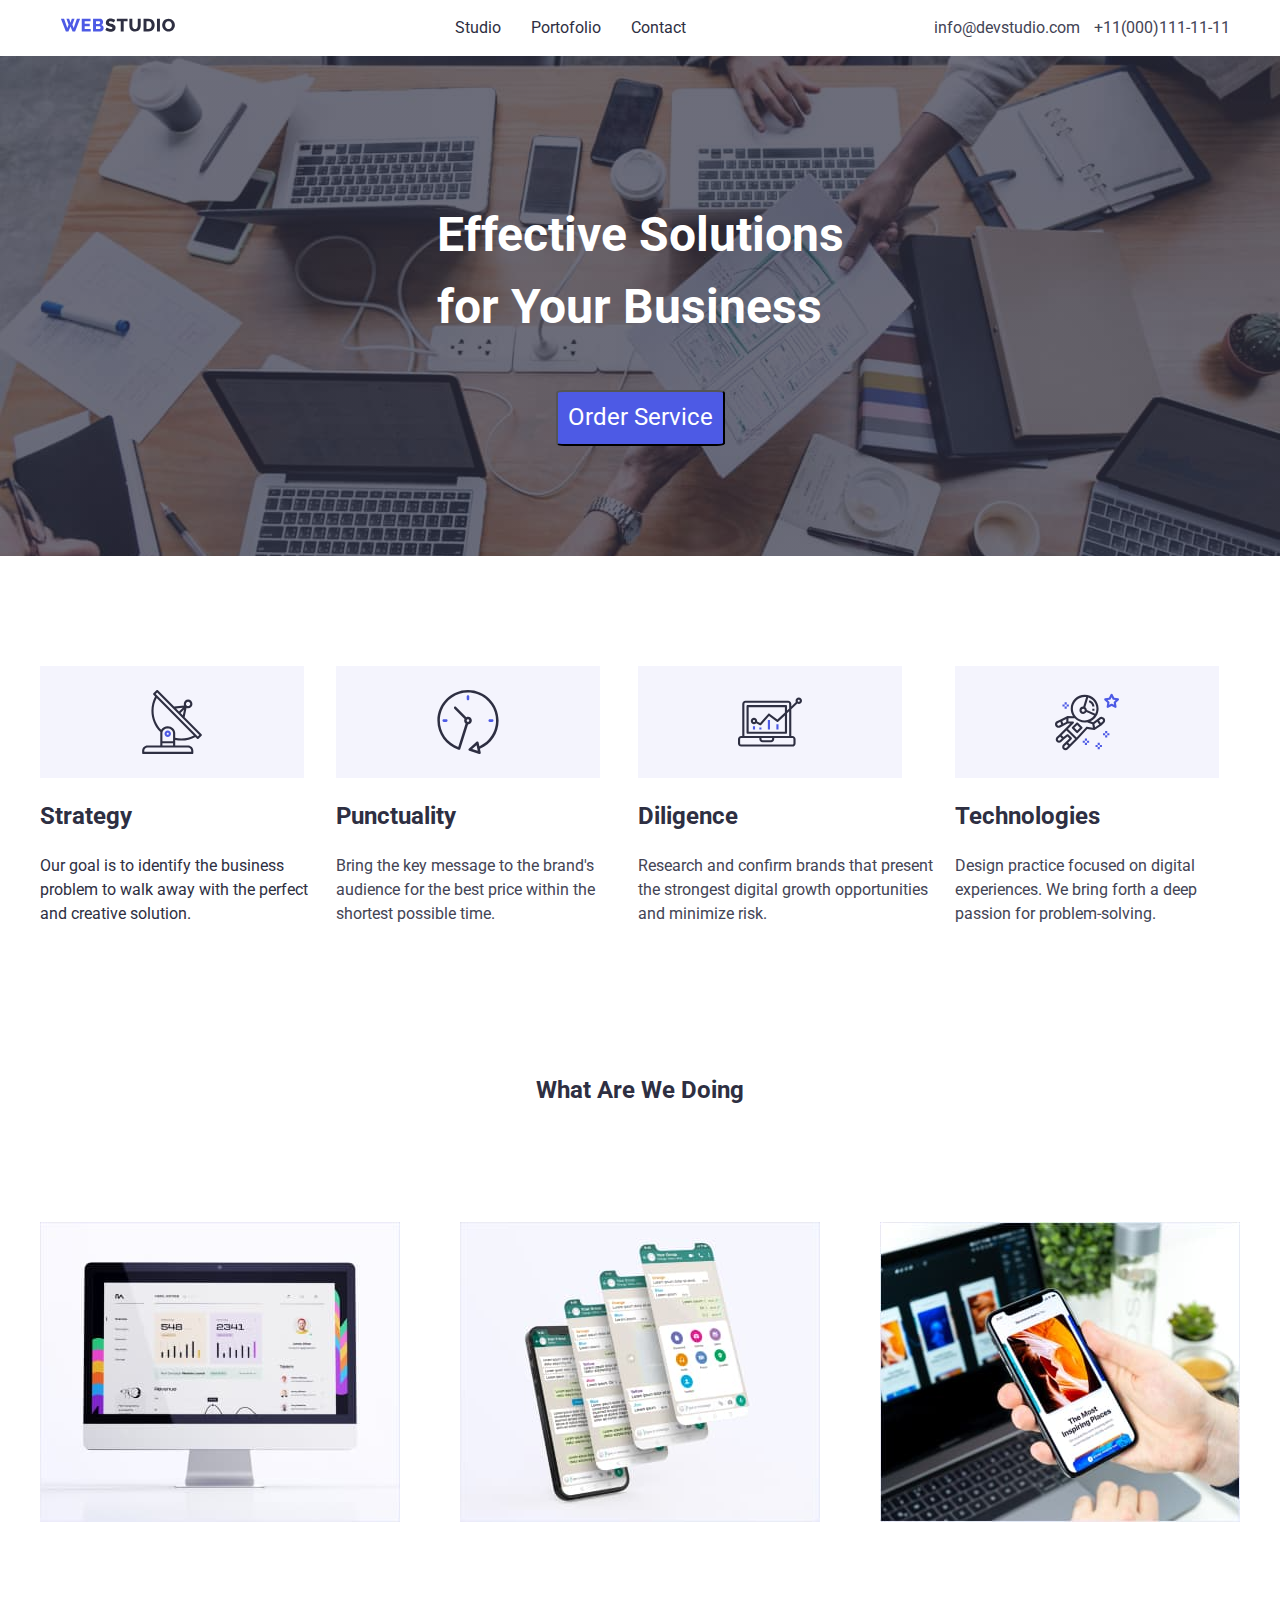
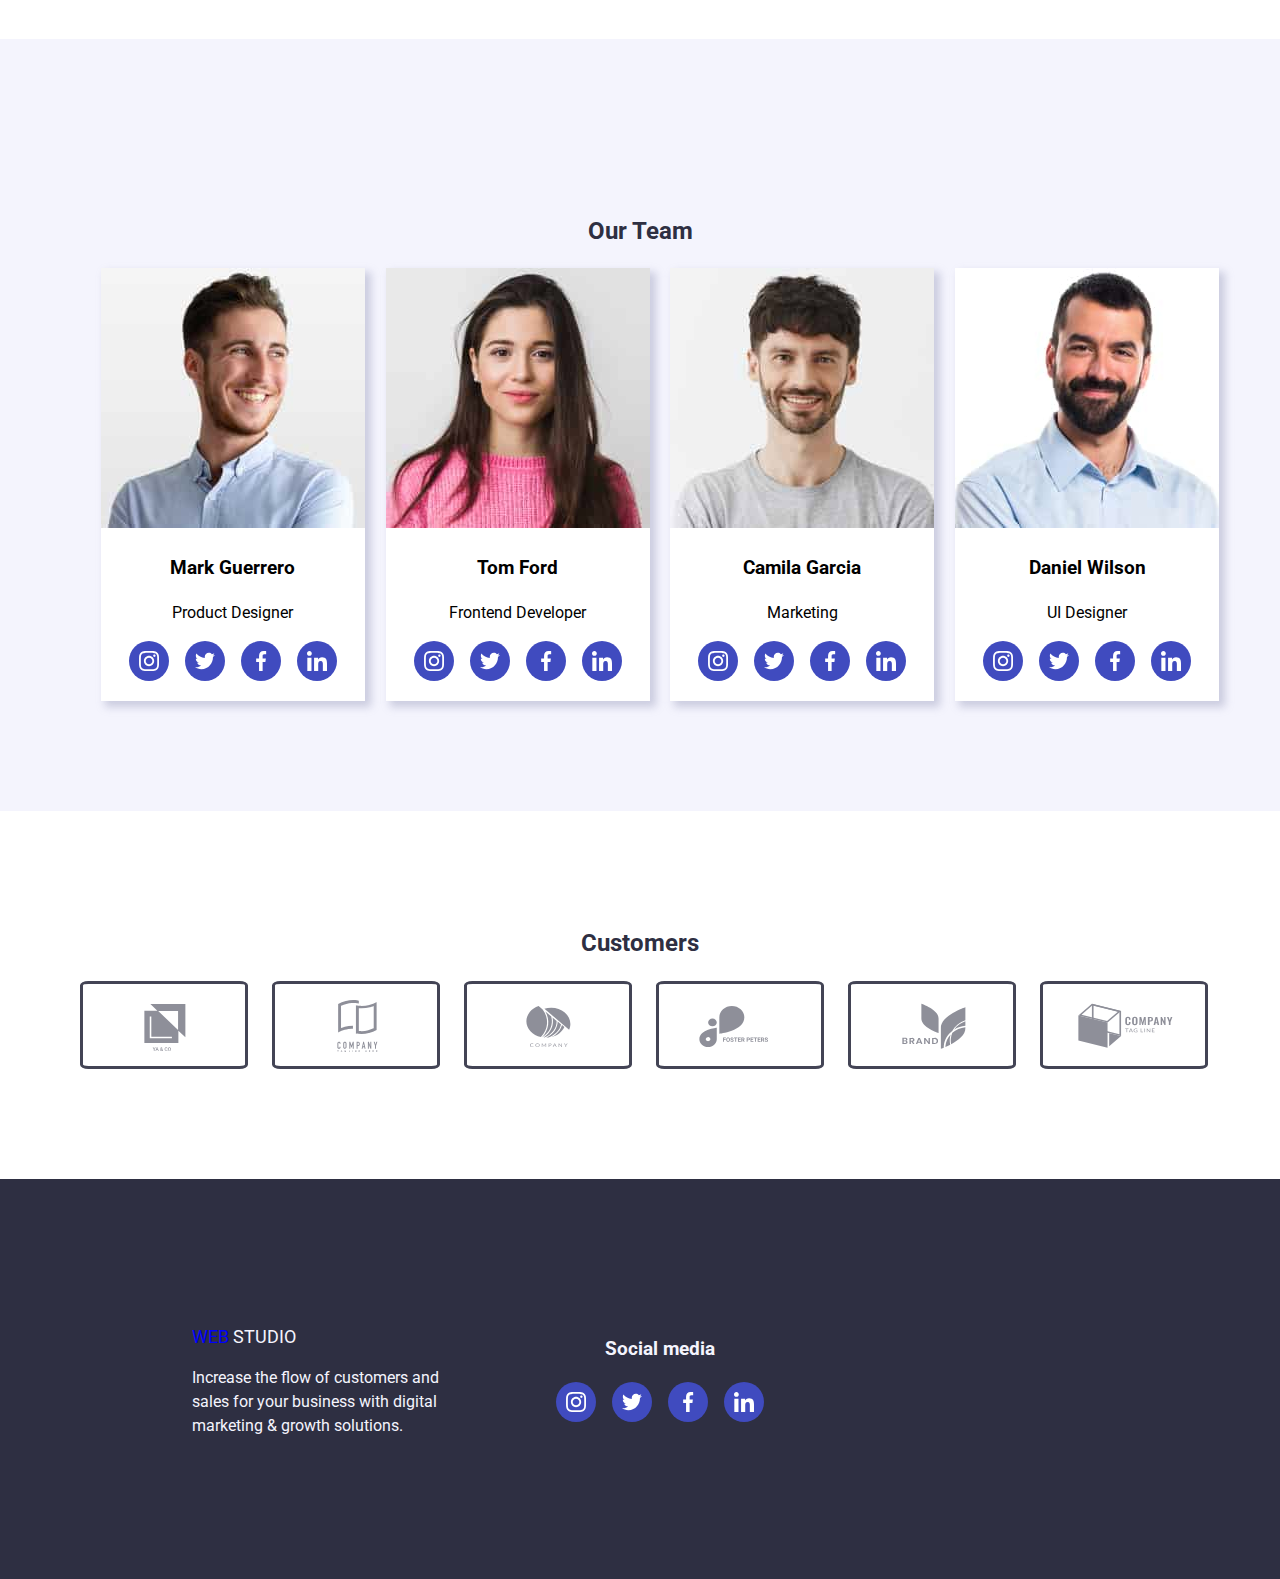
==== index.html @ a81fa3b4 "Initial commit" ====
<!DOCTYPE html>
<html lang="en">
<head>
    <meta charset="UTF-8">
    <meta name="viewport" content="width=device-width, initial-scale=1.0">
    <title>Homewok </title>
    <link rel="preconnect" href="https://fonts.googleapis.com">
    <link rel="preconnect" href="https://fonts.gstatic.com" crossorigin>
    <link href="https://fonts.googleapis.com/css2?family=Roboto:ital,wght@0,100;0,300;0,400;0,500;0,700;0,900;1,100;1,300;1,400;1,500;1,700;1,900&display=swap" rel="stylesheet">
    <link rel="preconnect" href="https://fonts.googleapis.com">
    <link rel="preconnect" href="https://fonts.gstatic.com" crossorigin>
    <link href="https://fonts.googleapis.com/css2?family=Raleway:ital,wght@0,100..900;1,100..900&family=Roboto:ital,wght@0,100;0,300;0,400;0,500;0,700;0,900;1,100;1,300;1,400;1,500;1,700;1,900&display=swap" rel="stylesheet">
    <link rel="stylesheet" href="pagescss/normalize.css">
    <link rel="stylesheet" href="pagescss/style.css">
</head>
<body>
  <header >
    <div class=" section ">
      <div class="container global-header ">
        <div class="logo-webstudio">
          <a href="index.html" target="_parent"><img src="assets/logo.svg" alt="logo-webstudio" width="156" height="24"></a>
        </div>
        <nav class="nav">
          <ul class="nav-list">
            <li>
              <a href="index.html" target="_self">Studio</a>
            </li>

            <li>
              <a href="portofolio.html" target="_self">Portofolio</a>
            </li>

            <li>
              <a href="index.html" target="_self">Contact</a>
            </li>
          </ul> 
        </nav>
        <div class="contact">
          <a href="mailto:info@devstudio.com" class="item-contact">info@devstudio.com</a>
          <a href="tel:+11(000)111-11-11" class="item-contact">+11(000)111-11-11</a>
        </div>
      </div>
    </div>
  </header> 
<main>
  <div class="hero-image ">
    <div class="title-hero">
        <div >
          <h1 > Effective Solutions <br>
          for Your Business</h1>
        </div>
          <button type="button" class="hero-button">Order Service</button>
    </div>
  </div>

<!-- siction skils-->
<section class=" section skils">
    <div class="container">
      <ul class="list-skils">
        <li class="item-skils"> 
          <div class="svg-skils">
          <svg>
            <use href="./assets/symbol-defs1.svg#icon-antenna"></use>  
          </svg>
         </div>  
            <h2 class="title-skils">Strategy</h2>
            <p>Our goal is to identify the business
            problem to walk away with the perfect and creative solution. </p>
        </li>

        <li class="item-skils">
          <div class="svg-skils">
          <svg>
            <use href="./assets/symbol-defs1.svg#icon-clock"></use>  
          </svg> 
         </div>
            <h2 class="title-skils">Punctuality</h2>
            <p class="text-skils">Bring the key message to the brand's audience for the best price within the shortest possible time.</p>
        </li>

        <li class="item-skils">
          <div class="svg-skils">
          <svg>
            <use href="assets/symbol-defs1.svg#icon-diagram"></use>  
          </svg>
          </div>
           <h2 class="title-skils">Diligence</h2>
           <p class="text-skils">Research and confirm brands that present the strongest digital growth opportunities and minimize risk.</p>
        </li>

        <li class="item-skils">
          <div class="svg-skils">
          <svg>
            <use href="assets/symbol-defs1.svg#icon-astronaut"></use>  
          </svg> 
          </div>
            <h2 class="title-skils">Technologies</h2>
            <p class="text-skils">Design practice focused on digital experiences. We bring forth a deep passion for problem-solving.</p>
        </li>
      </ul>
    </div>
</section>
<!--section images--> 
<section class="section images">
    <div class="container">
      <h2 class="title">What are we doing</h2>
      <ul class="list-img">
        <li>
          <img src="assets/imag1.jpg" alt="imagine-interfata-calculator">
        </li>

        <li>
          <img src="assets/imag2.jpg" alt="imagine-interfata-mobil">
        </li>

        <li>
          <img src="assets/imag3.jpg" alt="imagine-interfata-calculator-mobil">
        </li>
      </ul>
    </div>
</section>
<!--sction our team--> 
<section class="section our-team ">  
    <div class=" container">
        <h2 class="title header-our-team">Our Team</h2>
      <ul class="list-photo">
        <li>
          <div class="photo">
            <img src="assets/photo1.jpg" alt=" photo Mark Guerrero">
            <div class="card-content">
            <h3>Mark Guerrero</h3>
            <p>Product Designer</p>
            <div class="icons-list">
              <a href="http://https://www.instagram.com/" target="_blank" rel="noopener noreferrer" aria-label="instagram-link" class="icons">
                <svg>
                  <use href="assets/symbol-defs.svg#icon-instagram"></use>  
                </svg>
              </a>
              <a href="http://https://www.svg#icon-twitter.com/" target="_blank" rel="noopener noreferrer" aria-label="twitter-link" class="icons">
                <svg>
                  <use href="assets/symbol-defs.svg#icon-twitter"></use>  
                </svg>
              </a>
              <a href="http://https://www.facebook.com/" target="_blank" rel="noopener noreferrer" aria-label="facebook-link" class="icons">
                <svg>
                  <use href="assets/symbol-defs.svg#icon-facebook"></use>  
                </svg>
              </a>
              <a href="http://https://www.linkedin.com/" target="_blank" rel="noopener noreferrer" aria-label="linkedin-link" class="icons">
                <svg>
                  <use href="assets/symbol-defs.svg#icon-linkedin"></use>  
                </svg>
              </a>      
          </div>
          </div>
        </li>

        <li>
          <div class="photo">
            <img src="assets/photo2.jpg" alt="photo Tom Ford">
            <div class="card-content">
            <h3> Tom Ford</h3>
            <p>Frontend Developer</p>
            <div class="icons-list">
              <a href="http://https://www.instagram.com/" target="_blank" rel="noopener noreferrer" aria-label="instagram-link" class="icons">
                <svg>
                  <use href="assets/symbol-defs.svg#icon-instagram"></use>  
                </svg>
              </a>
              <a href="http://https://www.svg#icon-twitter.com/" target="_blank" rel="noopener noreferrer" aria-label="twitter-link" class="icons">
                <svg>
                  <use href="assets/symbol-defs.svg#icon-twitter"></use>  
                </svg>
              </a>
              <a href="http://https://www.facebook.com/" target="_blank" rel="noopener noreferrer" aria-label="facebook-link" class="icons">
                <svg>
                  <use href="assets/symbol-defs.svg#icon-facebook"></use>  
                </svg>
              </a>
              <a href="http://https://www.linkedin.com/" target="_blank" rel="noopener noreferrer" aria-label="linkedin-link" class="icons">
                <svg>
                  <use href="assets/symbol-defs.svg#icon-linkedin"></use>  
                </svg>
              </a>      
          </div> 
          </div>
        </li>

        <li>
          <div class="photo">
            <img src="assets/photo3.jpg" alt="photo Camila Garcia">
            <div class="card-content">
            <h3>Camila Garcia</h3>
            <p>Marketing</p>
            <div class="icons-list">
              <a href="http://https://www.instagram.com/" target="_blank" rel="noopener noreferrer" aria-label="instagram-link" class="icons">
                <svg>
                  <use href="assets/symbol-defs.svg#icon-instagram"></use>  
                </svg>
              </a>
              <a href="http://https://www.svg#icon-twitter.com/" target="_blank" rel="noopener noreferrer" aria-label="twitter-link" class="icons">
                <svg>
                  <use href="assets/symbol-defs.svg#icon-twitter"></use>  
                </svg>
              </a>
              <a href="http://https://www.facebook.com/" target="_blank" rel="noopener noreferrer" aria-label="facebook-link" class="icons">
                <svg>
                  <use href="assets/symbol-defs.svg#icon-facebook"></use>  
                </svg>
              </a>
              <a href="http://https://www.linkedin.com/" target="_blank" rel="noopener noreferrer" aria-label="linkedin-link" class="icons">
                <svg>
                  <use href="assets/symbol-defs.svg#icon-linkedin"></use>  
                </svg>
              </a>      
          </div> 
          </div>
        </li>

        <li>
          <div class="photo">
            <img src="assets/photo4.jpg" alt="photo Daniel Wilson">
            <div class="card-content">
            <h3>Daniel Wilson</h3>
            <p>UI Designer</p>
            <div class="icons-list">
              <a href="http://https://www.instagram.com/" target="_blank" rel="noopener noreferrer" aria-label="instagram-link" class="icons">
                <svg>
                  <use href="assets/symbol-defs.svg#icon-instagram"></use>  
                </svg>
              </a>
              <a href="http://https://www.svg#icon-twitter.com/" target="_blank" rel="noopener noreferrer" aria-label="twitter-link" class="icons">
                <svg>
                  <use href="assets/symbol-defs.svg#icon-twitter"></use>  
                </svg>
              </a>
              <a href="http://https://www.facebook.com/" target="_blank" rel="noopener noreferrer" aria-label="facebook-link" class="icons">
                <svg>
                  <use href="assets/symbol-defs.svg#icon-facebook"></use>  
                </svg>
              </a>
              <a href="http://https://www.linkedin.com/" target="_blank" rel="noopener noreferrer" aria-label="linkedin-link" class="icons">
                <svg>
                  <use href="assets/symbol-defs.svg#icon-linkedin"></use>  
                </svg>
              </a>      
           </div>
          </div>
        </li>
     </ul>
    </div>
</section>
<section class="section customers">
  <div class="container">
    <h2 class="title">Customers</h2>
    <ul class="list-icons-costumers">
      <li>
        <div class="icons-costumers">
        <svg>
          <use href="./assets/symbol-defs2.svg#icon-Logo1"></use>  
        </svg>
       </div>
      </li>
      <li>
        <div class="icons-costumers">
        <svg>
          <use href="./assets/symbol-defs2.svg#icon-Logo2"></use>  
        </svg>
       </div>
      </li>
      <li>
        <div class="icons-costumers">
        <svg>
          <use href="./assets/symbol-defs2.svg#icon-Logo3"></use>  
        </svg>
       </div>
      </li>
      <li>
        <div class="icons-costumers">
        <svg>
          <use href="./assets/symbol-defs2.svg#icon-Logo4"></use>  
        </svg>
       </div>
      </li>
      <li>
        <div class="icons-costumers">
        <svg>
          <use href="./assets/symbol-defs2.svg#icon-Logo5"></use>  
        </svg>
       </div>
      </li>
      <li>
        <div class="icons-costumers">
        <svg>
          <use href="./assets/symbol-defs2.svg#icon-Logo6"></use>  
        </svg>
       </div>
      </li>
    </ul>
  </div>
</section>
</main> 
<footer >
<div class="footer" >
  <div class="logo-text-footer">
    <div class="logo-footer">
      <span class="blue">WEB</span>
      <span class="cloud">STUDIO</span>
    </div>
    <div class="text-footer">
      <p>Increase the flow of customers and sales for your business with digital marketing & growth solutions.
      </p>
    </div>  
  </div>
  <div class="social-medi-footer">
    <div>
     <h3 class="title-footer">Social media</h3>
    </div>
    <div class="icons-list">
      <a href="http://https://www.instagram.com/" target="_blank" rel="noopener noreferrer" aria-label="instagram-link" class="icons">
        <svg>
          <use href="assets/symbol-defs.svg#icon-instagram"></use>  
        </svg>
      </a>
      <a href="http://https://www.svg#icon-twitter.com/" target="_blank" rel="noopener noreferrer" aria-label="twitter-link" class="icons">
        <svg>
          <use href="assets/symbol-defs.svg#icon-twitter"></use>  
        </svg>
      </a>
      <a href="http://https://www.facebook.com/" target="_blank" rel="noopener noreferrer" aria-label="facebook-link" class="icons">
        <svg>
          <use href="assets/symbol-defs.svg#icon-facebook"></use>  
        </svg>
      </a>
      <a href="http://https://www.linkedin.com/" target="_blank" rel="noopener noreferrer" aria-label="linkedin-link" class="icons">
        <svg>
          <use href="assets/symbol-defs.svg#icon-linkedin"></use>  
        </svg>
      </a>      
    </div>
  </div> 
</div>
</footer>  
</body>
</html>
---- pagescss/style.css ----
:root {
	--iris: #4d5ae5;
	--ocean: #404bbf;
	--navy-blue: #2e2f42;
	--green: #31d0aa;
	--slate: #434455;
	--light-slate: #8e8f99;
	--cornflower: #e7e9fc;
	--cloud: #f4f4fd;
	--navy-blue-modal: rgba(46, 47, 66, 0.4);
	--grey: rgba(46, 47, 66, 0.7);
	--white: #fff;
	--dairy: #fcfcfc;
    --font-family: "Roboto", sans-serif;
    --second-family: "Raleway", sans-serif;
}

* {
  box-sizing: border-box;
}

body {
    background-color: white;
    font-family: var(--font-family);
	  line-height: 1.5;
  }

.title {
	color: var(--navy-blue);
	text-align: center;
  text-transform: capitalize;
}

ul {
  list-style-type: none;
}

.section {
  display: flex;
  justify-content: center;
}

.container {
  width: 1200px;
}

/* styles nav*/
.global-header {
  display: flex;
  justify-content: space-between;
  align-items: center; 
}

.global-header .nav-list {
  display: flex;
  justify-content: flex-end;
} 

.global-header .nav-list a:hover,
a:active{
  color: var(--ocean);
}

.nav-list a {
  color: var(--navy-blue);
  font-size: medium;
  text-decoration: none;
  padding-right: 30px;
}

.conact,.item-contact{
  color: var(--slate);
  text-decoration: none;
  padding-right:10px;
}

.item-contact:hover {
  color: var(--ocean);
}

/* styles hero index*/
.hero-image {
  display: flex;
  align-items: center;
  justify-content: center;
  padding: 94px;
  height: 500px;
  background: linear-gradient(rgba(46, 47, 66, 0.7), rgba(46, 47, 66, 0.7)),
  url(../assets/imghero.jpg), no-repeat;
}


 .title-hero {
  display: flex;
  flex-direction: column;
  align-items: center;
  color: var(--white);
  font-size: x-large;
 }

.hero-button {
	background-color: var(--iris);
	color: var(--white);
	width: 169px;
	height: 56px;
  margin-top: 15px;
  border-radius: 5%;
	text-align: center;
	cursor: pointer;
}

.hero-button:hover {
	background-color:var(--light-slate) ;
}

/*styles icons*/
.icons-list  {
  display: flex;
  gap: 16px;
  justify-content: center;
}

.icons-list .icons svg {
  width: 20px;
  height: 20px;
}

.icons-list .icons {
  display: flex;
  justify-content: center;
  align-items: center;
  width: 40px;
  height: 40px;
  background-color: var(--ocean);
  color: var(--white);
  border-radius: 50%;
  margin-bottom: 20px;
}

.icons-list .icons:hover,
.icons-list .icons:active {
  background-color: var(--green);
  cursor: pointer;
}


/* styles skils index*/
.list-skils {
  width: 1200px;
  display: flex;
  justify-content: center;
  gap: 20px;
  color: var(--navy-blue);
  padding: 94px 0px;
}

.item-skils svg {
  width: 64px;
  height: 64px;
}

.svg-skils {
  background-color: var(--cloud);
  width: 264px;
  height: 112px;
  display: flex;
  justify-content: center;
  align-items: center;
}


.text-skils {
	color: var(--slate);
}

/*styles img index*/
.list-img {
	display: flex;
  justify-content: space-between;
  padding: 94px 0px;
}

/* styles our team index*/
 .our-team {
	background-color: var(--cloud);
  padding: 94px 0px;
}

.header-our-team {
  padding-top: 5%;
}

.list-photo {
  display: flex;
  justify-content:space-evenly;
}

.photo {
	border: none;
	background-color: var(--white);
  box-shadow: 5px 5px 8px 1px rgba(143, 144, 180, 0.4);
}

.card-content {
  text-align: center;
}
/* customers*/

.customers {
  padding: 94px 0px;
}

.list-icons-costumers {
  display: flex;
  gap: 24px;
}

.icons-costumers svg {
  width: 104px; ;
  height:56px ;
}

.icons-costumers {
  display: flex;
  justify-content: center;
  align-items: center;
  width: 168px;
  height: 88px;
  border: var(--slate) solid;
  border-radius: 5%;
}
 .list-icons-costumers:hover,
 .list-icons-costumers:focus {
  color: var(--ocean);
  cursor: pointer;
}
  
/* styles footer*/
.footer {
    background-color: var(--navy-blue);
    color: var(--cloud); 
    display: flex;
    align-items: center;
    gap: 100px;
    height:400px;
  }
.title-footer {
  text-align: center;
}
  .social-media {
    display: flex;
    flex-direction: column;
  }

.logo-text-footer {
  width: 264px;
  height: 112px;
  margin-left: 15%;
}
  .blue {
    color:blue;
  }

  .clud {
    color: var(--cloud);
  }

  .logo-footer {
    font-size: large;
  }

  /* section button portofolio*/
  .list-button {
    display: flex;
    justify-content: center;
    gap: 20px;  
    padding-top: 94px;
  }

  .button {
    background-color: var(--cloud);
    color: var(--ocean);
    border: none;
    border-radius: 5%;
    width: 116px;
    height: 48px;
  }

  .button:focus,
  .button:hover {
    box-shadow: 0px 4px 10px rgb(113, 135, 202);
    color: var(--cornflower);
    cursor: pointer;
  }

  .button-first {
    background-color: var(--iris);
    color: var(--cloud);
    width: 69px;
  }

  .button-first:hover,
  .button-first:focus {
    color: var(--ocean);
    box-shadow: 0px 4px 10px rgb(113, 135, 202);
    cursor: pointer;
  }

  /* styles projects portofolio*/
  .list-projects-portofolio {
    display:grid;
    grid-template-columns: repeat(3, 1fr);
    gap: 20px;
    padding: 94px 0px;
  }

  .list-item-img {
    display: flex;
    flex-direction: column;
    border: solid  var(--cornflower);
    color: var(--navy-blue);
  }

  .list-item-img:hover {
    box-shadow: 0px 8px 20px;
    color: var(--ocean);
    cursor: pointer;
  }

  .title-img {
    color:var(--navy-blue);
  }
  
  .text-img {
    color: var(--slate);
  }

  .text-img-portofolio {
    margin-left: 5%;
  }
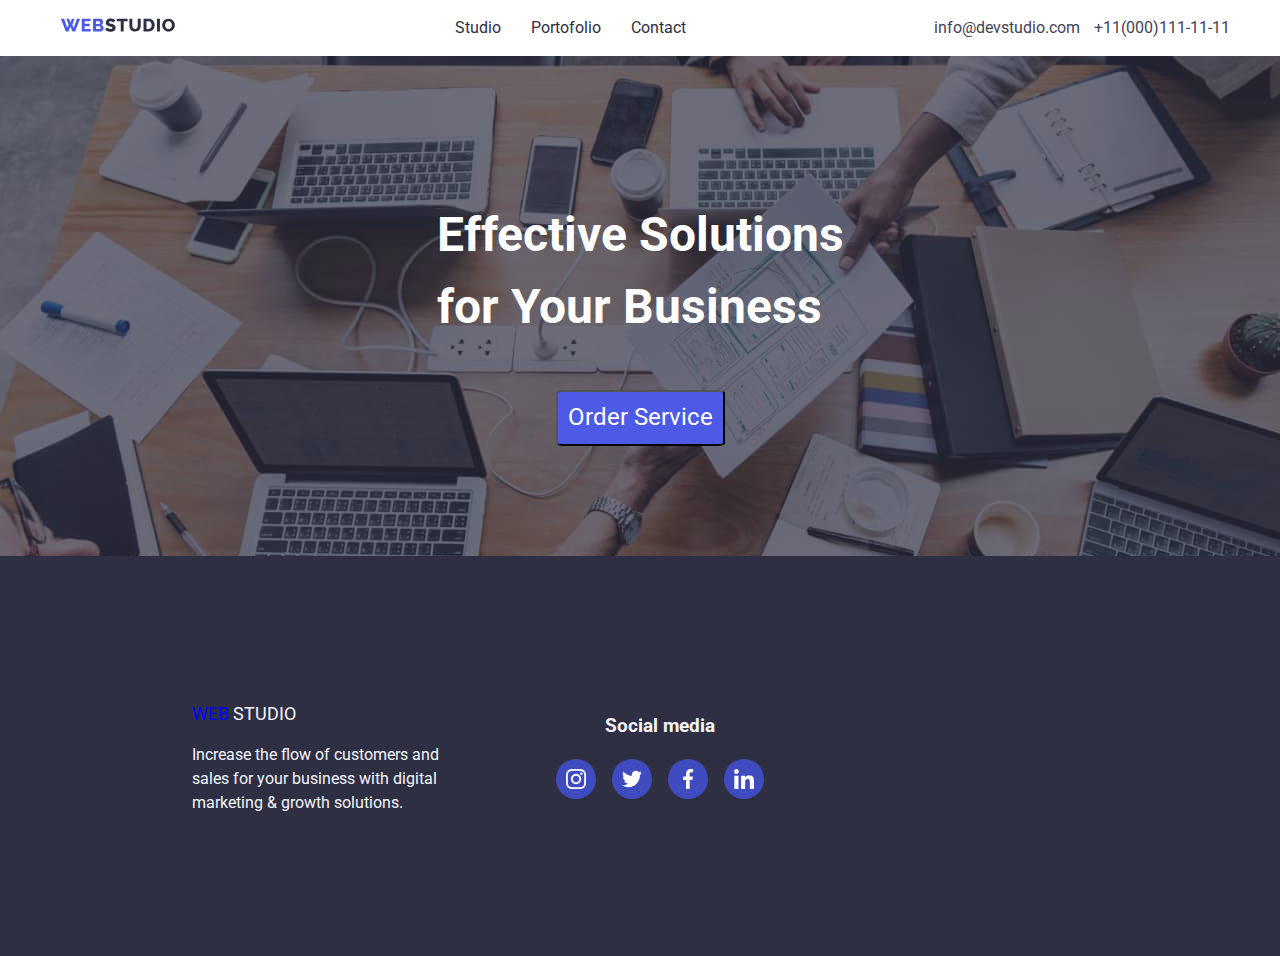
==== commit 609d421d: "Add modal" ====
--- a/index.html
+++ b/index.html
@@ -52,7 +52,12 @@
           <button type="button" class="hero-button">Order Service</button>
     </div>
   </div>
-
+<!-- modal-->
+<div class="modal is-hidden" data-modal="">
+  <div class="modal-content">
+    <button class="close-btn" data-modal-close>&times;</button>
+    continut modal
+</div>
 <!-- siction skils-->
 <section class=" section skils">
     <div class="container">
@@ -342,4 +347,6 @@
 </div>
 </footer>  
 </body>
+<script srs="./js/modal.js">
+</script>
 </html>--- a/pagescss/style.css
+++ b/pagescss/style.css
@@ -106,11 +106,47 @@
   margin-top: 15px;
   border-radius: 5%;
 	text-align: center;
-	cursor: pointer;
-}
-
+}
+
+.hero-button:focus,
 .hero-button:hover {
-	background-color:var(--light-slate) ;
+	background-color:var(--light-slate) ;	
+  cursor: pointer;
+}
+
+/* styles modal*/
+.is-hidden {
+  visibility: hidden;
+}
+
+.modal {
+  position: fixed;
+  top: 0;
+  left: 0;
+  width: 100vw;
+  height: 100vh;
+  display: flex;
+  justify-content: center;
+  align-items: center;
+}
+
+.modal-content {
+  margin: 0 auto;
+  padding: 16px;
+  background-color: var(--white);
+  width: 50%;
+  height: 50%;
+  position: relative;
+}
+
+.close-btn {
+  background-color: var(--ocean);
+  border-radius: 50%;
+  color: var(--white);
+  outline: none;
+  position: absolute;
+  top: 24px;
+  right: 24px;
 }
 
 /*styles icons*/
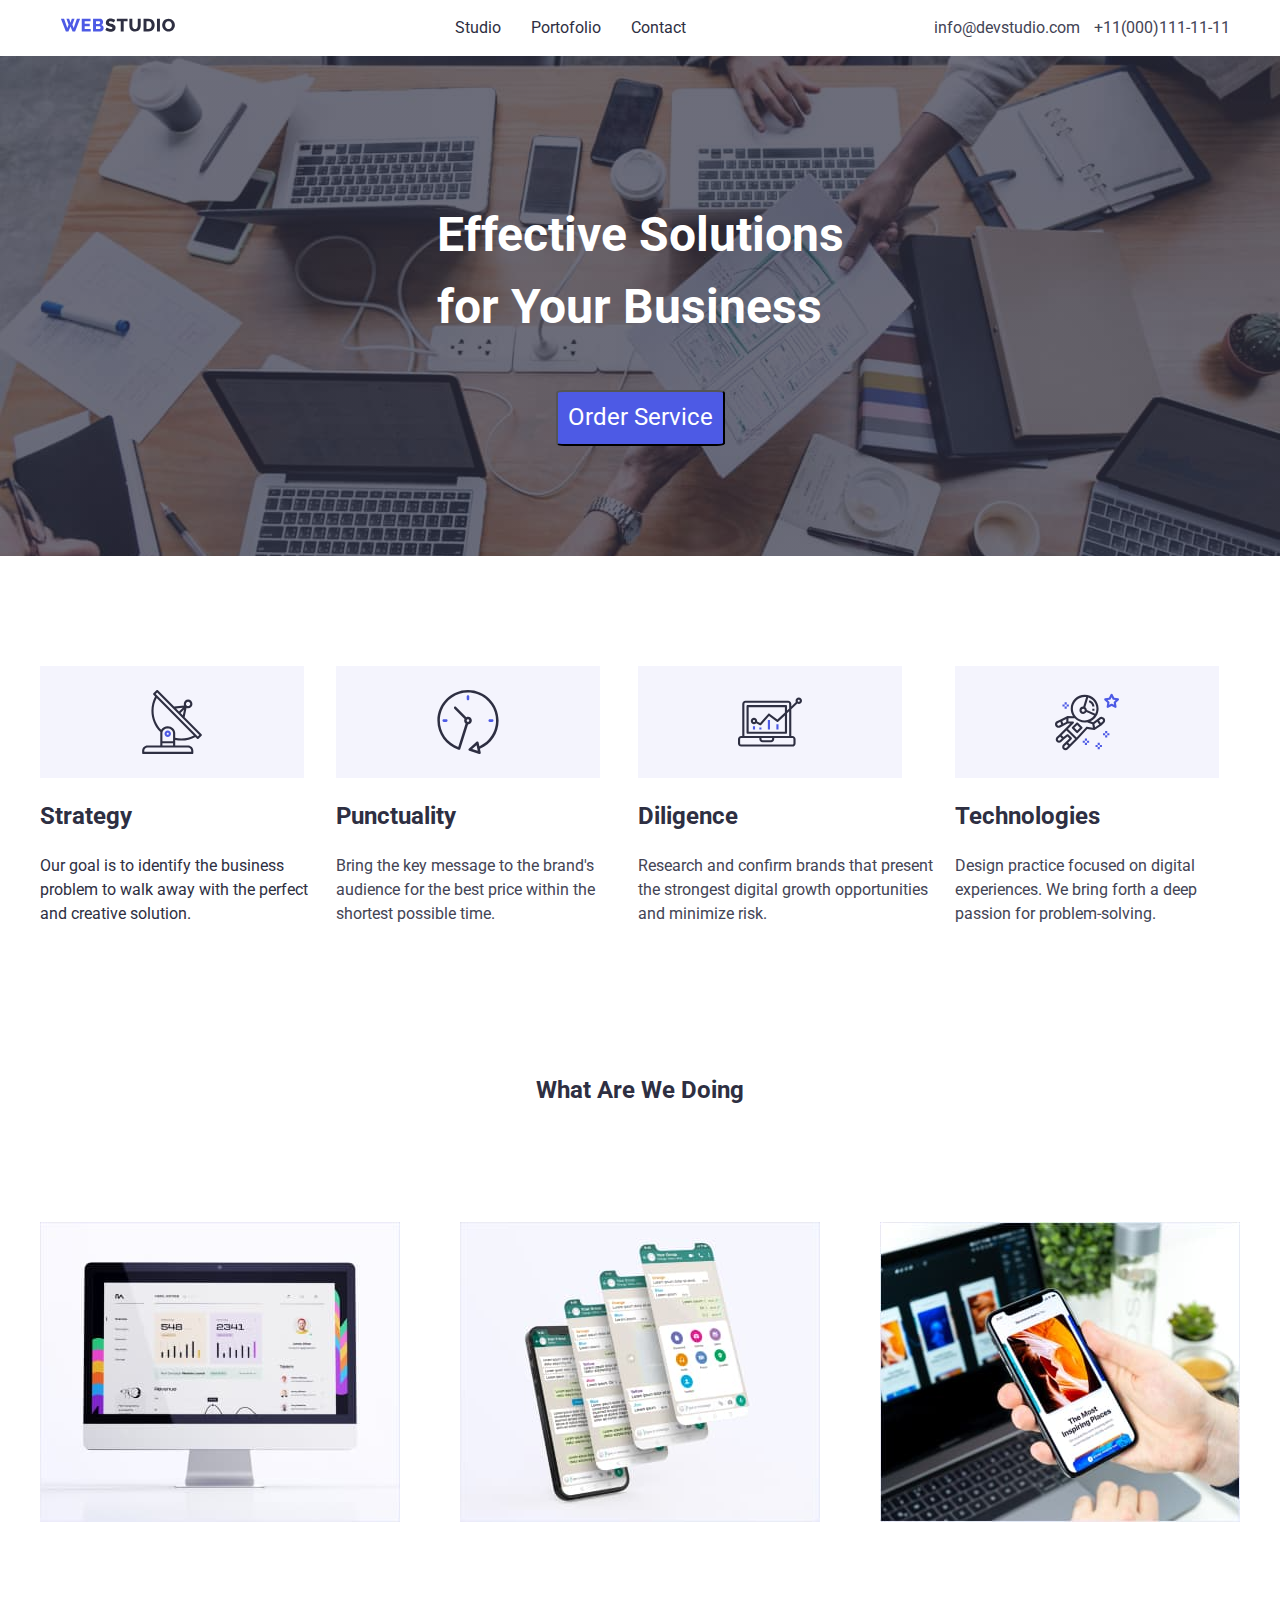
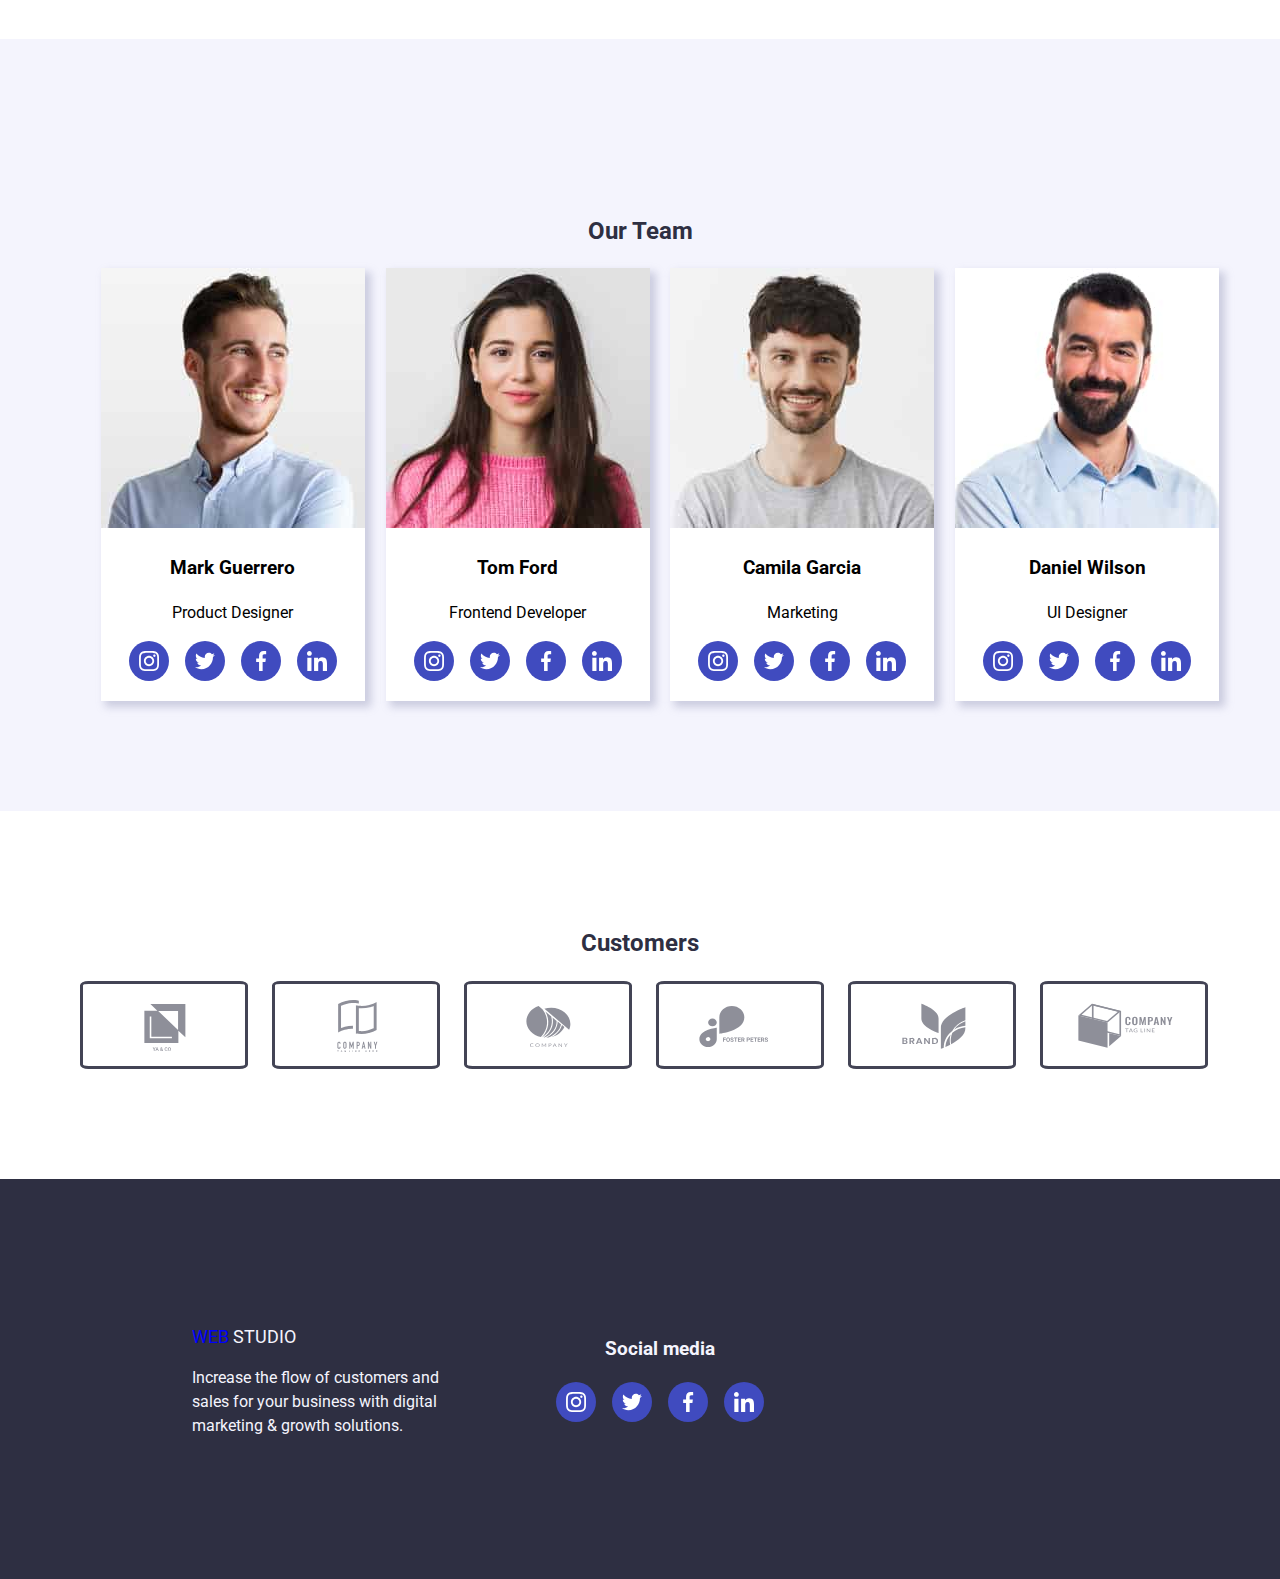
==== commit 872674e3: "Chnge script" ====
--- a/index.html
+++ b/index.html
@@ -49,14 +49,15 @@
           <h1 > Effective Solutions <br>
           for Your Business</h1>
         </div>
-          <button type="button" class="hero-button">Order Service</button>
+          <button type="button" class="hero-button" data-modal-open>Order Service</button>
     </div>
   </div>
 <!-- modal-->
-<div class="modal is-hidden" data-modal="">
-  <div class="modal-content">
-    <button class="close-btn" data-modal-close>&times;</button>
-    continut modal
+<div class="modal is-hidden" data-modal>
+<div class="modal-content">
+  <button type="button" class="close-btn" data-modal-close>&times;</button>
+  Continut modal
+</div>
 </div>
 <!-- siction skils-->
 <section class=" section skils">
@@ -347,6 +348,5 @@
 </div>
 </footer>  
 </body>
-<script srs="./js/modal.js">
-</script>
+<script src="js/modal.js"></script>
 </html>--- a/pagescss/style.css
+++ b/pagescss/style.css
@@ -108,7 +108,6 @@
 	text-align: center;
 }
 
-.hero-button:focus,
 .hero-button:hover {
 	background-color:var(--light-slate) ;	
   cursor: pointer;
@@ -129,24 +128,23 @@
   justify-content: center;
   align-items: center;
 }
-
 .modal-content {
   margin: 0 auto;
   padding: 16px;
   background-color: var(--white);
   width: 50%;
-  height: 50%;
+  height: 500px;
   position: relative;
 }
-
+ 
 .close-btn {
-  background-color: var(--ocean);
+  background-color: var(--iris);
   border-radius: 50%;
-  color: var(--white);
+  color: var(--navy-blue);
   outline: none;
   position: absolute;
   top: 24px;
-  right: 24px;
+  left:24px;
 }
 
 /*styles icons*/
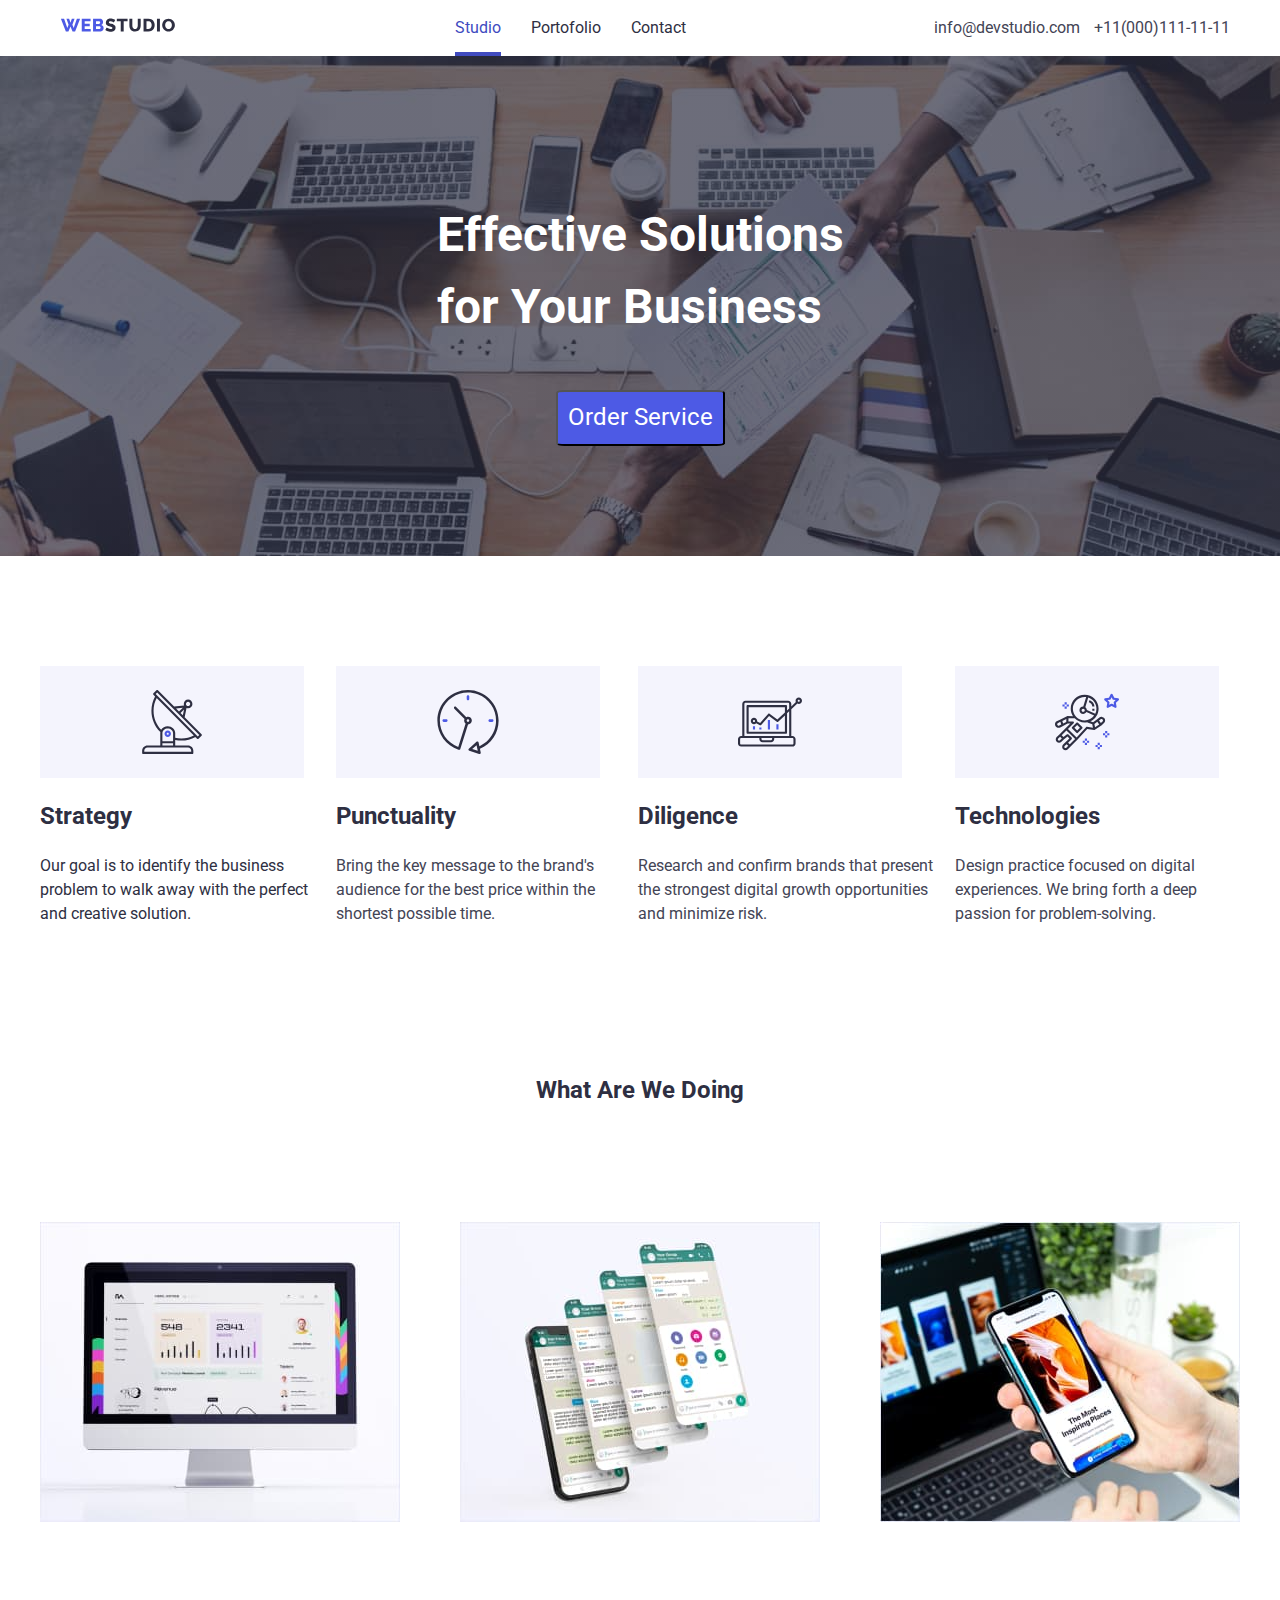
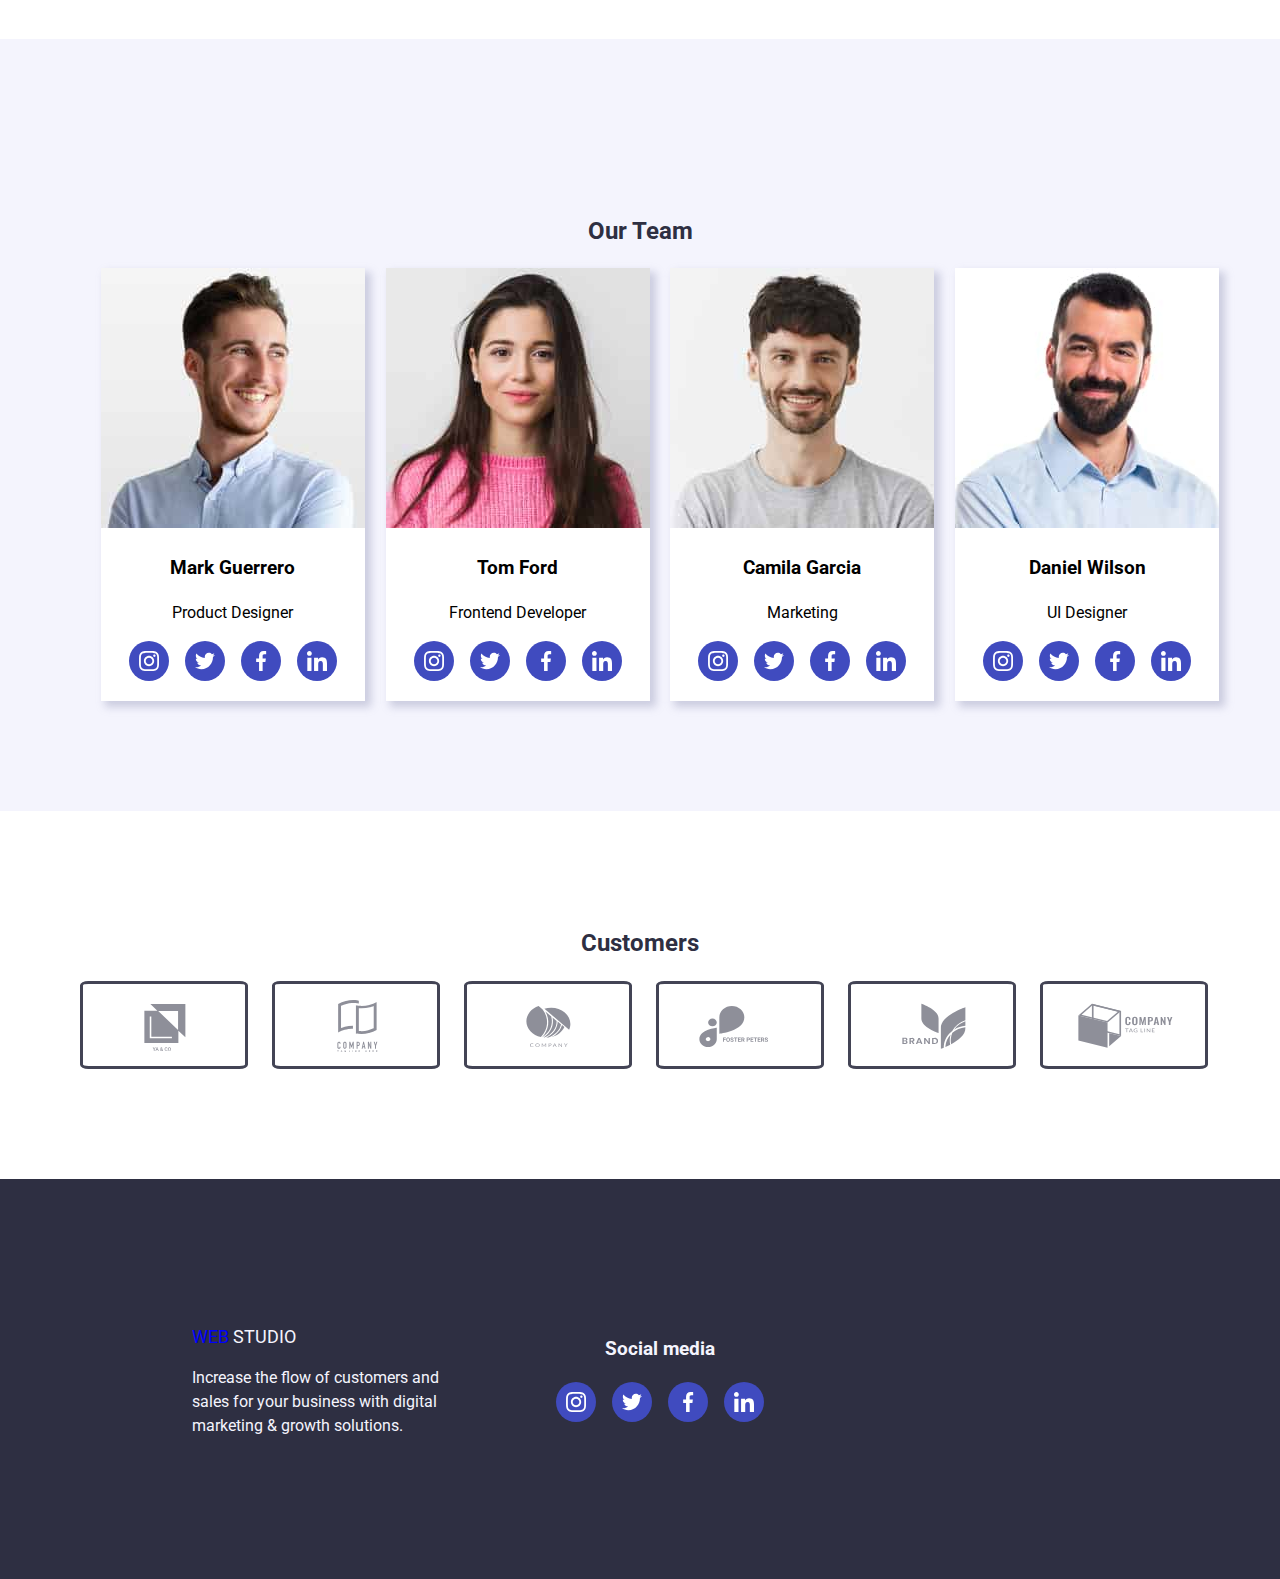
==== commit 48d1e458: "Add overlay" ====
--- a/index.html
+++ b/index.html
@@ -23,11 +23,11 @@
         <nav class="nav">
           <ul class="nav-list">
             <li>
-              <a href="index.html" target="_self">Studio</a>
+              <a href="index.html" target="_self" class="active">Studio</a>
             </li>
 
             <li>
-              <a href="portofolio.html" target="_self">Portofolio</a>
+              <a href="portofolio.html" target="_self" >Portofolio</a>
             </li>
 
             <li>
@@ -56,7 +56,6 @@
 <div class="modal is-hidden" data-modal>
 <div class="modal-content">
   <button type="button" class="close-btn" data-modal-close>&times;</button>
-  Continut modal
 </div>
 </div>
 <!-- siction skils-->
--- a/pagescss/style.css
+++ b/pagescss/style.css
@@ -1,18 +1,19 @@
 :root {
-	--iris: #4d5ae5;
-	--ocean: #404bbf;
-	--navy-blue: #2e2f42;
-	--green: #31d0aa;
-	--slate: #434455;
-	--light-slate: #8e8f99;
-	--cornflower: #e7e9fc;
-	--cloud: #f4f4fd;
-	--navy-blue-modal: rgba(46, 47, 66, 0.4);
-	--grey: rgba(46, 47, 66, 0.7);
-	--white: #fff;
-	--dairy: #fcfcfc;
-    --font-family: "Roboto", sans-serif;
-    --second-family: "Raleway", sans-serif;
+  --iris: #4d5ae5;
+  --ocean: #404bbf;
+  --navy-blue: #2e2f42;
+  --green: #31d0aa;
+  --slate: #434455;
+  --light-slate: #8e8f99;
+  --cornflower: #e7e9fc;
+  --cloud: #f4f4fd;
+  --navy-blue-modal: rgba(46, 47, 66, 0.4);
+  --grey: rgba(46, 47, 66, 0.7);
+  --white: #fff;
+  --dairy: #fcfcfc;
+  --font-family: "Roboto", sans-serif;
+  --second-family: "Raleway", sans-serif;
+  --transition: 250ms cubic-bezier(0.4, 0, 0.2, 1);
 }
 
 * {
@@ -20,14 +21,14 @@
 }
 
 body {
-    background-color: white;
-    font-family: var(--font-family);
-	  line-height: 1.5;
-  }
+  background-color: white;
+  font-family: var(--font-family);
+  line-height: 1.5;
+}
 
 .title {
-	color: var(--navy-blue);
-	text-align: center;
+  color: var(--navy-blue);
+  text-align: center;
   text-transform: capitalize;
 }
 
@@ -48,30 +49,41 @@
 .global-header {
   display: flex;
   justify-content: space-between;
-  align-items: center; 
+  align-items: center;
 }
 
 .global-header .nav-list {
   display: flex;
   justify-content: flex-end;
-} 
-
-.global-header .nav-list a:hover,
-a:active{
-  color: var(--ocean);
+}
+
+.global-header .nav-list a:hover {
+  color: var(--ocean);
+  border-bottom: var(--ocean);
+}
+
+a {
+  transition: color var(--transition);
 }
 
 .nav-list a {
   color: var(--navy-blue);
   font-size: medium;
   text-decoration: none;
-  padding-right: 30px;
-}
-
-.conact,.item-contact{
+  margin-right: 30px;
+}
+
+.global-header a.active {
+  color: var(--ocean);
+  padding-bottom: 15px;
+  border-bottom: solid 4px;
+}
+
+.conact,
+.item-contact {
   color: var(--slate);
   text-decoration: none;
-  padding-right:10px;
+  padding-right: 10px;
 }
 
 .item-contact:hover {
@@ -86,36 +98,37 @@
   padding: 94px;
   height: 500px;
   background: linear-gradient(rgba(46, 47, 66, 0.7), rgba(46, 47, 66, 0.7)),
-  url(../assets/imghero.jpg), no-repeat;
-}
-
-
- .title-hero {
+    url(../assets/imghero.jpg), no-repeat;
+}
+
+.title-hero {
   display: flex;
   flex-direction: column;
   align-items: center;
   color: var(--white);
   font-size: x-large;
- }
+}
 
 .hero-button {
-	background-color: var(--iris);
-	color: var(--white);
-	width: 169px;
-	height: 56px;
+  background-color: var(--iris);
+  color: var(--white);
+  width: 169px;
+  height: 56px;
   margin-top: 15px;
   border-radius: 5%;
-	text-align: center;
+  text-align: center;
+  transition: backgraund-color var(--transition);
 }
 
 .hero-button:hover {
-	background-color:var(--light-slate) ;	
+  background-color: var(--light-slate);
   cursor: pointer;
 }
 
 /* styles modal*/
 .is-hidden {
   visibility: hidden;
+  transform: scale(1.1);
 }
 
 .modal {
@@ -127,7 +140,11 @@
   display: flex;
   justify-content: center;
   align-items: center;
-}
+  background: var(--grey);
+  opacity: 0.8;
+  transition: transform var(--transition);
+}
+
 .modal-content {
   margin: 0 auto;
   padding: 16px;
@@ -136,19 +153,20 @@
   height: 500px;
   position: relative;
 }
- 
+
 .close-btn {
-  background-color: var(--iris);
+  background-color: var(--cloud);
   border-radius: 50%;
-  color: var(--navy-blue);
+  border-color: var(--navy-blue-modal);
+  color: var(--blue-modal);
   outline: none;
   position: absolute;
   top: 24px;
-  left:24px;
+  right: 24px;
 }
 
 /*styles icons*/
-.icons-list  {
+.icons-list {
   display: flex;
   gap: 16px;
   justify-content: center;
@@ -169,6 +187,7 @@
   color: var(--white);
   border-radius: 50%;
   margin-bottom: 20px;
+  transition: background-color var(--transition);
 }
 
 .icons-list .icons:hover,
@@ -176,7 +195,6 @@
   background-color: var(--green);
   cursor: pointer;
 }
-
 
 /* styles skils index*/
 .list-skils {
@@ -202,21 +220,20 @@
   align-items: center;
 }
 
-
 .text-skils {
-	color: var(--slate);
+  color: var(--slate);
 }
 
 /*styles img index*/
 .list-img {
-	display: flex;
+  display: flex;
   justify-content: space-between;
   padding: 94px 0px;
 }
 
 /* styles our team index*/
- .our-team {
-	background-color: var(--cloud);
+.our-team {
+  background-color: var(--cloud);
   padding: 94px 0px;
 }
 
@@ -226,12 +243,12 @@
 
 .list-photo {
   display: flex;
-  justify-content:space-evenly;
+  justify-content: space-evenly;
 }
 
 .photo {
-	border: none;
-	background-color: var(--white);
+  border: none;
+  background-color: var(--white);
   box-shadow: 5px 5px 8px 1px rgba(143, 144, 180, 0.4);
 }
 
@@ -250,8 +267,8 @@
 }
 
 .icons-costumers svg {
-  width: 104px; ;
-  height:56px ;
+  width: 104px;
+  height: 56px;
 }
 
 .icons-costumers {
@@ -263,113 +280,143 @@
   border: var(--slate) solid;
   border-radius: 5%;
 }
- .list-icons-costumers:hover,
- .list-icons-costumers:focus {
-  color: var(--ocean);
-  cursor: pointer;
-}
-  
+.list-icons-costumers:hover,
+.list-icons-costumers:focus {
+  color: var(--ocean);
+  cursor: pointer;
+}
+
 /* styles footer*/
 .footer {
-    background-color: var(--navy-blue);
-    color: var(--cloud); 
-    display: flex;
-    align-items: center;
-    gap: 100px;
-    height:400px;
-  }
+  background-color: var(--navy-blue);
+  color: var(--cloud);
+  display: flex;
+  align-items: center;
+  gap: 100px;
+  height: 400px;
+}
 .title-footer {
   text-align: center;
 }
-  .social-media {
-    display: flex;
-    flex-direction: column;
-  }
+.social-media {
+  display: flex;
+  flex-direction: column;
+}
 
 .logo-text-footer {
   width: 264px;
   height: 112px;
   margin-left: 15%;
 }
-  .blue {
-    color:blue;
-  }
-
-  .clud {
-    color: var(--cloud);
-  }
-
-  .logo-footer {
-    font-size: large;
-  }
-
-  /* section button portofolio*/
-  .list-button {
-    display: flex;
-    justify-content: center;
-    gap: 20px;  
-    padding-top: 94px;
-  }
-
-  .button {
-    background-color: var(--cloud);
-    color: var(--ocean);
-    border: none;
-    border-radius: 5%;
-    width: 116px;
-    height: 48px;
-  }
-
-  .button:focus,
-  .button:hover {
-    box-shadow: 0px 4px 10px rgb(113, 135, 202);
-    color: var(--cornflower);
-    cursor: pointer;
-  }
-
-  .button-first {
-    background-color: var(--iris);
-    color: var(--cloud);
-    width: 69px;
-  }
-
-  .button-first:hover,
-  .button-first:focus {
-    color: var(--ocean);
-    box-shadow: 0px 4px 10px rgb(113, 135, 202);
-    cursor: pointer;
-  }
-
-  /* styles projects portofolio*/
-  .list-projects-portofolio {
-    display:grid;
-    grid-template-columns: repeat(3, 1fr);
-    gap: 20px;
-    padding: 94px 0px;
-  }
-
-  .list-item-img {
-    display: flex;
-    flex-direction: column;
-    border: solid  var(--cornflower);
-    color: var(--navy-blue);
-  }
-
-  .list-item-img:hover {
-    box-shadow: 0px 8px 20px;
-    color: var(--ocean);
-    cursor: pointer;
-  }
-
-  .title-img {
-    color:var(--navy-blue);
-  }
-  
-  .text-img {
-    color: var(--slate);
-  }
-
-  .text-img-portofolio {
-    margin-left: 5%;
-  }
-
+.blue {
+  color: blue;
+}
+
+.clud {
+  color: var(--cloud);
+}
+
+.logo-footer {
+  font-size: large;
+}
+
+/* section button portofolio*/
+.list-button {
+  display: flex;
+  justify-content: center;
+  gap: 20px;
+  padding-top: 94px;
+}
+
+.button {
+  background-color: var(--cloud);
+  color: var(--ocean);
+  border: none;
+  border-radius: 5%;
+  width: 116px;
+  height: 48px;
+}
+
+.button:focus,
+.button:hover {
+  box-shadow: 0px 4px 10px rgb(113, 135, 202);
+  color: var(--cornflower);
+  cursor: pointer;
+}
+
+.button-first {
+  background-color: var(--iris);
+  color: var(--cloud);
+  width: 69px;
+}
+
+.button-first:hover,
+.button-first:focus {
+  color: var(--ocean);
+  box-shadow: 0px 4px 10px rgb(113, 135, 202);
+  cursor: pointer;
+}
+
+/* styles projects portofolio*/
+.list-projects-portofolio {
+  display: grid;
+  grid-template-columns: repeat(3, 1fr);
+  gap: 20px;
+  padding: 94px 0px;
+}
+
+.list-item-img {
+  display: flex;
+  flex-direction: column;
+  border: solid var(--cornflower);
+  color: var(--navy-blue);
+}
+
+.list-item-img:hover {
+  box-shadow: 0px 8px 20px;
+  color: var(--ocean);
+  cursor: pointer;
+}
+
+.title-img {
+  color: var(--navy-blue);
+}
+
+.text-img {
+  color: var(--slate);
+}
+
+.text-img-portofolio {
+  margin-left: 5%;
+}
+/* styles overlay */
+.img-project {
+  position: relative;
+}
+
+.img-project img {
+  background-size:cover ;
+}
+
+.overlay {
+  position: absolute;
+  bottom: 0;
+  left: 0;
+  background: var(--iris);
+  overflow: hidden;
+  width: 100%;
+  height: 0;
+  transition: var(--transition);
+  text-align: center;
+}
+.overlay p {
+  font-family: "Roboto", sans-serif;
+  font-weight: 400;
+  font-size: 16px;
+  line-height: 1.5;
+  letter-spacing: 0.02em;
+  color: var(--cloud);
+}
+.img-project:hover .overlay {
+  height: 100%;
+}
